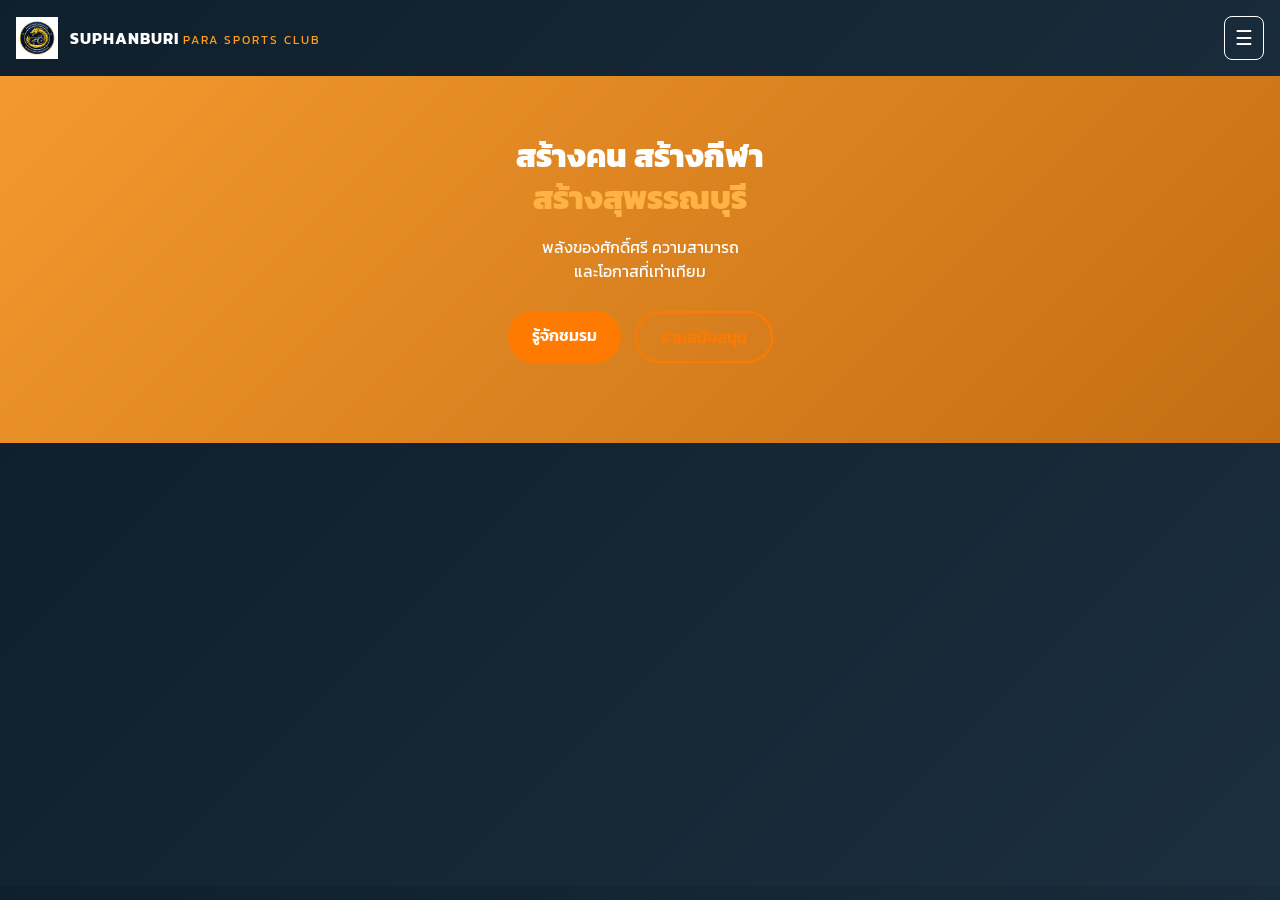
==== index.html @ c1c5157b "Add files via upload" ====
<!DOCTYPE html>
<html lang="th">
<head>
  <meta charset="UTF-8">
  <meta name="viewport" content="width=device-width, initial-scale=1.0">
  <title>SUPHANBURI PARA SPORTS CLUB</title>

  <link rel="stylesheet" href="style.css">
  <link href="https://fonts.googleapis.com/css2?family=Kanit:wght@400;600;800&display=swap" rel="stylesheet">
</head>
<body>

<!-- HEADER -->
<header class="header">
  <div class="brand">
    <img src="logo.png" alt="Logo">
    <div class="brand-text">
      <strong>SUPHANBURI</strong>
      <span>PARA SPORTS CLUB</span>
    </div>
  </div>

  <button class="menu-btn" onclick="toggleMenu()">☰</button>
</header>

<!-- MOBILE MENU -->
<nav id="mobileMenu" class="mobile-menu">
  <a href="index.html">หน้าแรก</a>
  <a href="about.html">เกี่ยวกับชมรม</a>
  <a href="activities.html">กิจกรรม</a>
  <a href="achievements.html">ผลงาน</a>
  <a href="donate.html">ร่วมสนับสนุน</a>
  <a href="contact.html">ติดต่อ</a>
</nav>

<!-- HERO -->
<section class="hero">
  <h1>
    สร้างคน สร้างกีฬา<br>
    <span>สร้างสุพรรณบุรี</span>
  </h1>

  <p>
    พลังของศักดิ์ศรี ความสามารถ<br>
    และโอกาสที่เท่าเทียม
  </p>

  <div class="hero-buttons">
    <a href="about.html" class="btn primary">รู้จักชมรม</a>
    <a href="donate.html" class="btn outline">ร่วมสนับสนุน</a>
  </div>
</section>

<script src="main.js"></script>
</body>
</html>
---- style.css ----
* {
  box-sizing: border-box;
  margin: 0;
  padding: 0;
  font-family: 'Kanit', sans-serif;
}

body {
  background: linear-gradient(135deg, #0f1f2b, #1c2f3f);
  color: #fff;
}

/* HEADER */
.header {
  display: flex;
  justify-content: space-between;
  align-items: center;
  padding: 16px;
}

.brand {
  display: flex;
  align-items: center;
  gap: 12px;
}

.brand img {
  width: 42px;
  height: auto;
}

.brand-text strong {
  font-size: 16px;
  letter-spacing: 1px;
}

.brand-text span {
  font-size: 12px;
  color: #ff9f1a;
  letter-spacing: 2px;
}

.menu-btn {
  background: none;
  border: 1px solid #fff;
  color: #fff;
  font-size: 20px;
  padding: 6px 10px;
  border-radius: 8px;
}

/* MOBILE MENU */
.mobile-menu {
  display: none;
  flex-direction: column;
  text-align: center;
  background: #0f1f2b;
}

.mobile-menu a {
  padding: 14px;
  color: #fff;
  text-decoration: none;
  border-top: 1px solid rgba(255,255,255,0.1);
}

/* HERO */
.hero {
  padding: 60px 20px 80px;
  background: linear-gradient(135deg, #f2992e, #c56d13);
  text-align: center;
}

.hero h1 {
  font-size: 32px;
  font-weight: 800;
  line-height: 1.3;
}

.hero h1 span {
  color: #ffb347;
}

.hero p {
  margin-top: 16px;
  font-size: 16px;
}

.hero-buttons {
  margin-top: 28px;
  display: flex;
  gap: 14px;
  justify-content: center;
  flex-wrap: wrap;
}

.btn {
  padding: 12px 24px;
  border-radius: 30px;
  text-decoration: none;
  font-weight: 600;
}

.primary {
  background: #ff7a00;
  color: #fff;
}

.outline {
  border: 2px solid #ff7a00;
  color: #ff7a00;
  background: transparent;
}
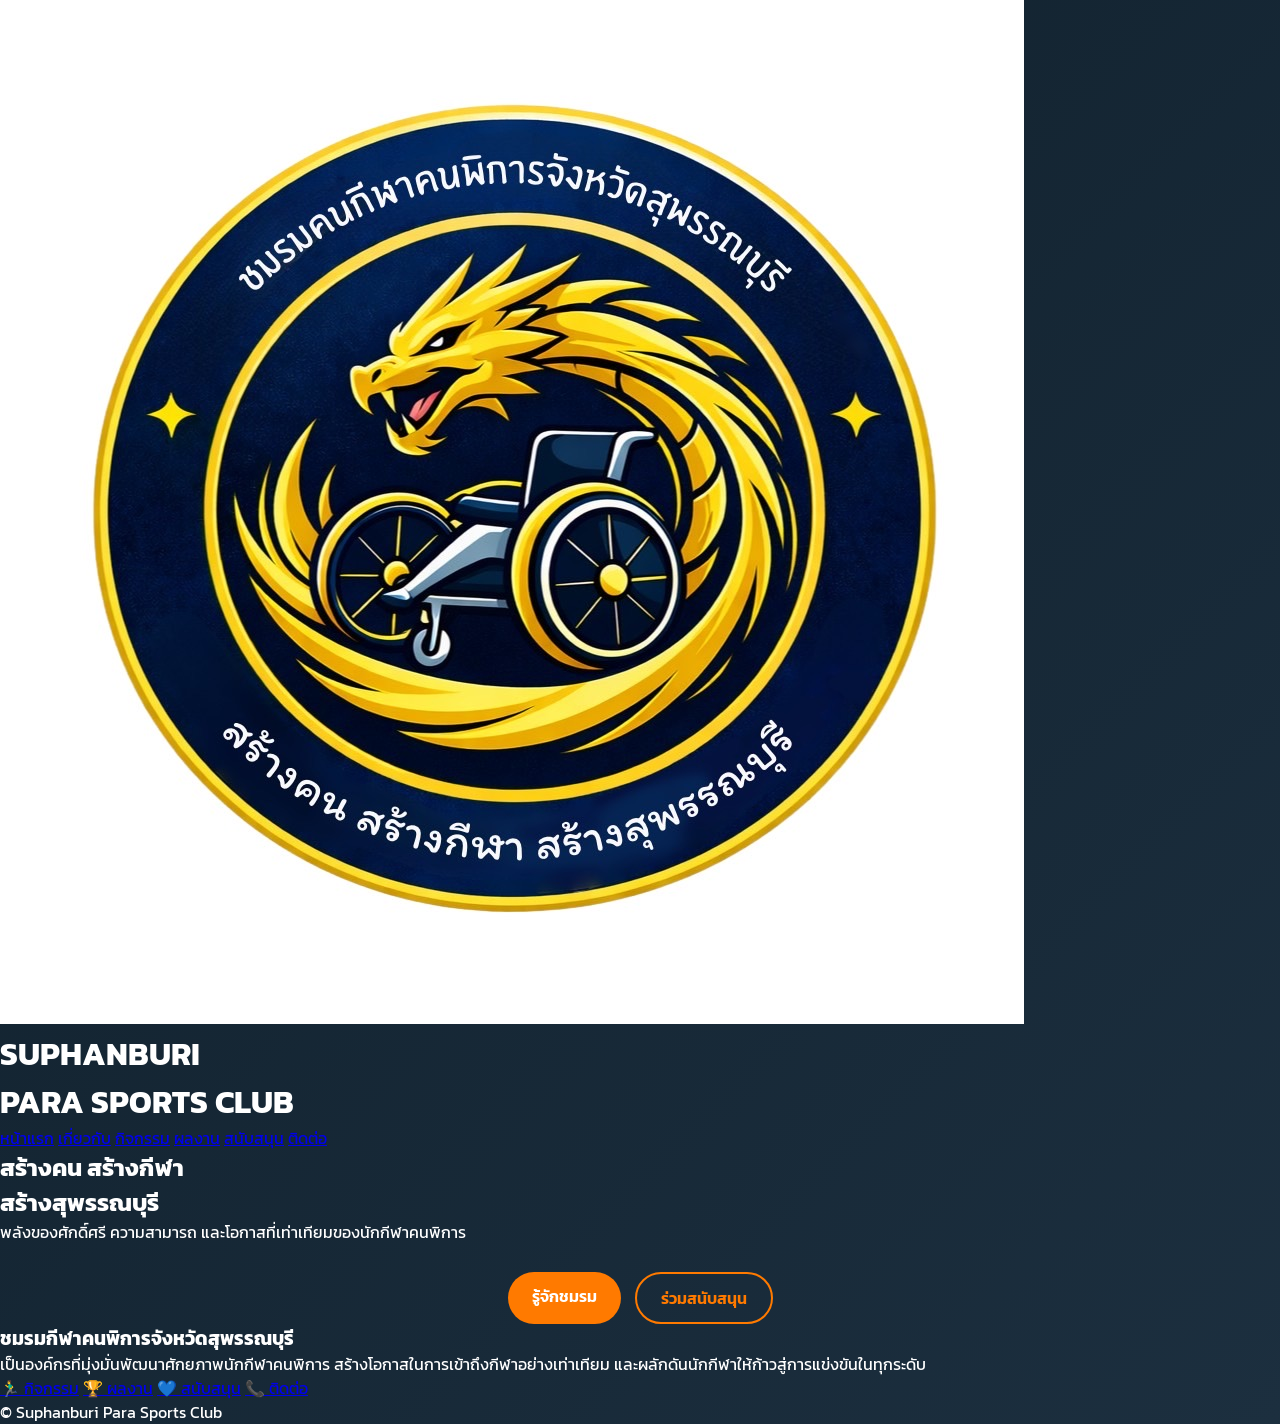
==== commit e22870a5: "Refactor index.html for mobile layout and accessibility Updated the HTML structure for mobile respon" ====
--- a/index.html
+++ b/index.html
@@ -1,56 +1,74 @@
 <!DOCTYPE html>
 <html lang="th">
 <head>
-  <meta charset="UTF-8">
-  <meta name="viewport" content="width=device-width, initial-scale=1.0">
-  <title>SUPHANBURI PARA SPORTS CLUB</title>
+  <meta charset="UTF-8" />
+  <meta name="viewport" content="width=device-width, initial-scale=1.0" />
+  <title>Suphanburi Para Sports Club</title>
 
   <link rel="stylesheet" href="style.css">
-  <link href="https://fonts.googleapis.com/css2?family=Kanit:wght@400;600;800&display=swap" rel="stylesheet">
+  <link href="https://fonts.googleapis.com/css2?family=Kanit:wght@300;400;600;700;800&display=swap" rel="stylesheet">
 </head>
-<body>
 
-<!-- HEADER -->
-<header class="header">
-  <div class="brand">
-    <img src="logo.png" alt="Logo">
-    <div class="brand-text">
-      <strong>SUPHANBURI</strong>
+<body class="mobile">
+
+  <!-- HEADER -->
+  <header class="mobile-header">
+    <img src="logo.png" alt="Logo" class="logo">
+    <h1>
+      SUPHANBURI<br>
       <span>PARA SPORTS CLUB</span>
+    </h1>
+  </header>
+
+  <!-- NAV -->
+  <nav class="mobile-nav">
+    <a href="index.html" class="active">หน้าแรก</a>
+    <a href="about.html">เกี่ยวกับ</a>
+    <a href="activities.html">กิจกรรม</a>
+    <a href="achievements.html">ผลงาน</a>
+    <a href="donate.html">สนับสนุน</a>
+    <a href="contact.html">ติดต่อ</a>
+  </nav>
+
+  <!-- HERO -->
+  <section class="mobile-hero">
+    <h2>
+      สร้างคน สร้างกีฬา<br>
+      <span>สร้างสุพรรณบุรี</span>
+    </h2>
+    <p>
+      พลังของศักดิ์ศรี ความสามารถ  
+      และโอกาสที่เท่าเทียมของนักกีฬาคนพิการ
+    </p>
+
+    <div class="hero-buttons">
+      <a href="about.html" class="btn primary">รู้จักชมรม</a>
+      <a href="donate.html" class="btn outline">ร่วมสนับสนุน</a>
     </div>
-  </div>
+  </section>
 
-  <button class="menu-btn" onclick="toggleMenu()">☰</button>
-</header>
+  <!-- INTRO -->
+  <section class="mobile-content">
+    <h3>ชมรมกีฬาคนพิการจังหวัดสุพรรณบุรี</h3>
+    <p>
+      เป็นองค์กรที่มุ่งมั่นพัฒนาศักยภาพนักกีฬาคนพิการ  
+      สร้างโอกาสในการเข้าถึงกีฬาอย่างเท่าเทียม  
+      และผลักดันนักกีฬาให้ก้าวสู่การแข่งขันในทุกระดับ
+    </p>
+  </section>
 
-<!-- MOBILE MENU -->
-<nav id="mobileMenu" class="mobile-menu">
-  <a href="index.html">หน้าแรก</a>
-  <a href="about.html">เกี่ยวกับชมรม</a>
-  <a href="activities.html">กิจกรรม</a>
-  <a href="achievements.html">ผลงาน</a>
-  <a href="donate.html">ร่วมสนับสนุน</a>
-  <a href="contact.html">ติดต่อ</a>
-</nav>
+  <!-- QUICK MENU -->
+  <section class="quick-menu">
+    <a href="activities.html">🏃‍♂️ กิจกรรม</a>
+    <a href="achievements.html">🏆 ผลงาน</a>
+    <a href="donate.html">💙 สนับสนุน</a>
+    <a href="contact.html">📞 ติดต่อ</a>
+  </section>
 
-<!-- HERO -->
-<section class="hero">
-  <h1>
-    สร้างคน สร้างกีฬา<br>
-    <span>สร้างสุพรรณบุรี</span>
-  </h1>
+  <!-- FOOTER -->
+  <footer class="mobile-footer">
+    <p>© Suphanburi Para Sports Club</p>
+  </footer>
 
-  <p>
-    พลังของศักดิ์ศรี ความสามารถ<br>
-    และโอกาสที่เท่าเทียม
-  </p>
-
-  <div class="hero-buttons">
-    <a href="about.html" class="btn primary">รู้จักชมรม</a>
-    <a href="donate.html" class="btn outline">ร่วมสนับสนุน</a>
-  </div>
-</section>
-
-<script src="main.js"></script>
 </body>
-</html>+</html>
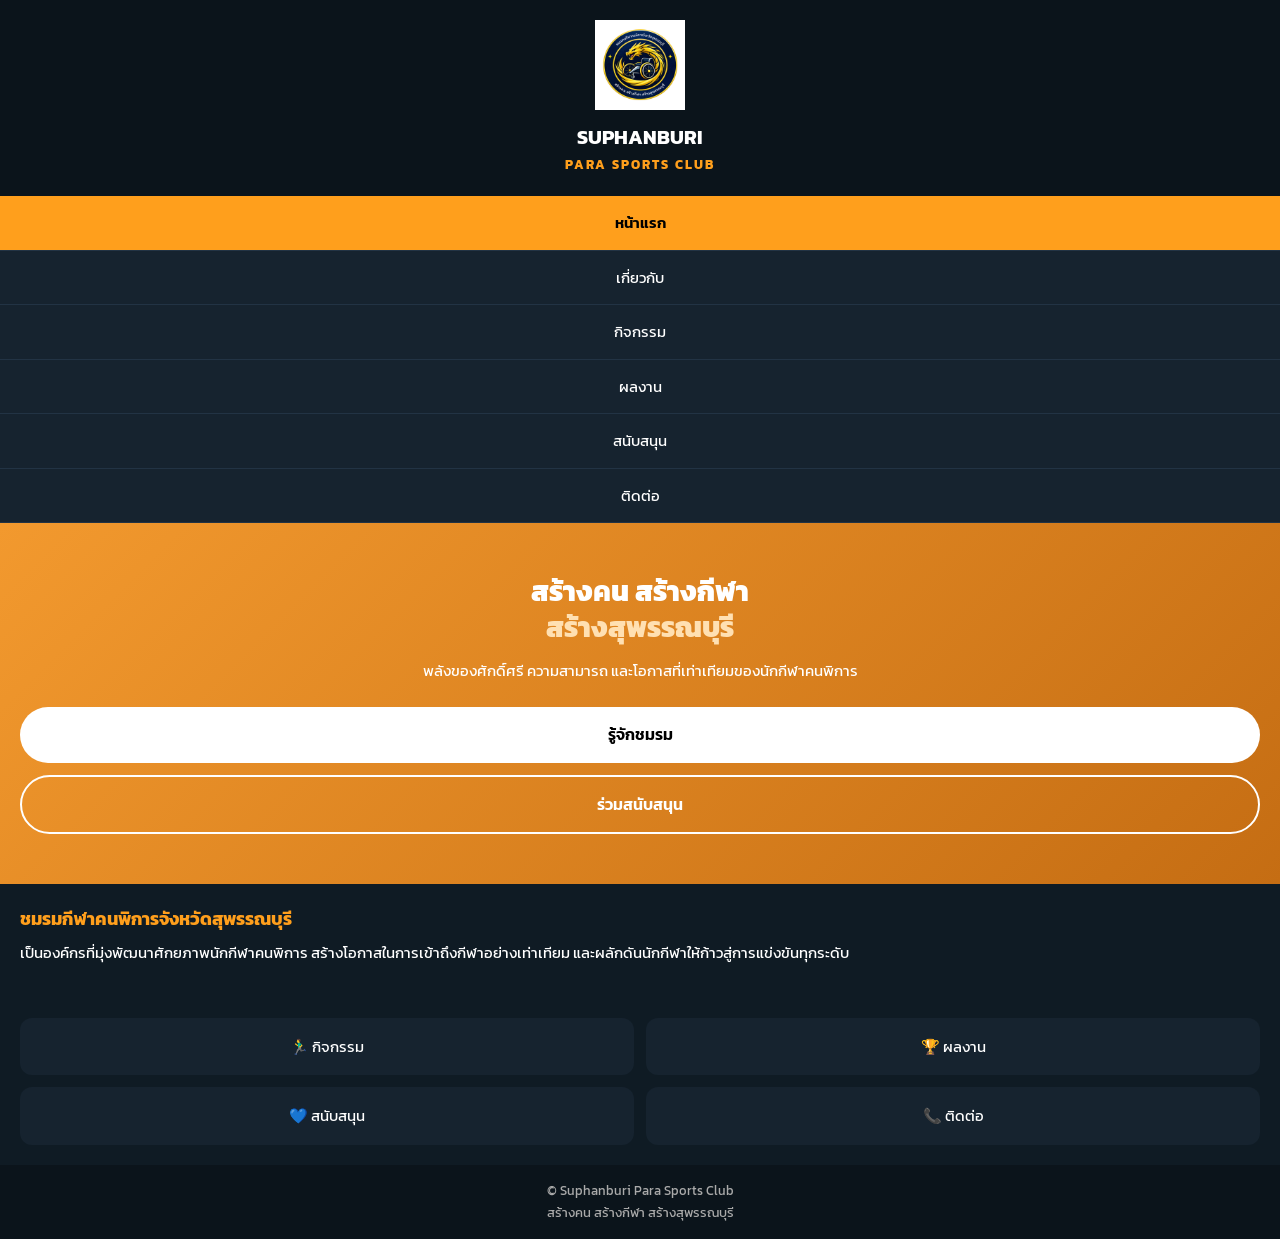
==== commit 25262b8b: "Update HTML structure and content for clarity" ====
--- a/index.html
+++ b/index.html
@@ -1,11 +1,14 @@
 <!DOCTYPE html>
 <html lang="th">
 <head>
-  <meta charset="UTF-8" />
-  <meta name="viewport" content="width=device-width, initial-scale=1.0" />
+  <meta charset="UTF-8">
+  <meta name="viewport" content="width=device-width, initial-scale=1.0">
   <title>Suphanburi Para Sports Club</title>
 
+  <!-- CSS -->
   <link rel="stylesheet" href="style.css">
+
+  <!-- Google Font -->
   <link href="https://fonts.googleapis.com/css2?family=Kanit:wght@300;400;600;700;800&display=swap" rel="stylesheet">
 </head>
 
@@ -13,7 +16,7 @@
 
   <!-- HEADER -->
   <header class="mobile-header">
-    <img src="logo.png" alt="Logo" class="logo">
+    <img src="logo.png" alt="Suphanburi Para Sports Club" class="logo">
     <h1>
       SUPHANBURI<br>
       <span>PARA SPORTS CLUB</span>
@@ -36,6 +39,7 @@
       สร้างคน สร้างกีฬา<br>
       <span>สร้างสุพรรณบุรี</span>
     </h2>
+
     <p>
       พลังของศักดิ์ศรี ความสามารถ  
       และโอกาสที่เท่าเทียมของนักกีฬาคนพิการ
@@ -47,17 +51,17 @@
     </div>
   </section>
 
-  <!-- INTRO -->
+  <!-- ABOUT SHORT -->
   <section class="mobile-content">
     <h3>ชมรมกีฬาคนพิการจังหวัดสุพรรณบุรี</h3>
     <p>
-      เป็นองค์กรที่มุ่งมั่นพัฒนาศักยภาพนักกีฬาคนพิการ  
+      เป็นองค์กรที่มุ่งพัฒนาศักยภาพนักกีฬาคนพิการ  
       สร้างโอกาสในการเข้าถึงกีฬาอย่างเท่าเทียม  
-      และผลักดันนักกีฬาให้ก้าวสู่การแข่งขันในทุกระดับ
+      และผลักดันนักกีฬาให้ก้าวสู่การแข่งขันทุกระดับ
     </p>
   </section>
 
-  <!-- QUICK MENU -->
+  <!-- QUICK ACCESS -->
   <section class="quick-menu">
     <a href="activities.html">🏃‍♂️ กิจกรรม</a>
     <a href="achievements.html">🏆 ผลงาน</a>
@@ -67,8 +71,13 @@
 
   <!-- FOOTER -->
   <footer class="mobile-footer">
-    <p>© Suphanburi Para Sports Club</p>
+    <p>
+      © Suphanburi Para Sports Club<br>
+      สร้างคน สร้างกีฬา สร้างสุพรรณบุรี
+    </p>
   </footer>
 
+  <!-- JS -->
+  <script src="main.js"></script>
 </body>
 </html>
--- a/style.css
+++ b/style.css
@@ -1,113 +1,271 @@
+/* ===== RESET & BASE ===== */
 * {
   box-sizing: border-box;
   margin: 0;
   padding: 0;
+}
+
+body.mobile {
   font-family: 'Kanit', sans-serif;
-}
-
-body {
-  background: linear-gradient(135deg, #0f1f2b, #1c2f3f);
-  color: #fff;
-}
-
-/* HEADER */
-.header {
+  background: #0f1b24;
+  color: #ffffff;
+  line-height: 1.7;
+}
+
+a {
+  text-decoration: none;
+  color: inherit;
+}
+
+img {
+  max-width: 100%;
+  height: auto;
+  display: block;
+}
+
+/* ===== HEADER ===== */
+.mobile-header {
+  text-align: center;
+  padding: 20px 16px;
+  background: #0b141b;
+}
+
+.mobile-header .logo {
+  width: 90px;
+  margin: 0 auto 10px;
+}
+
+.mobile-header h1 {
+  font-size: 20px;
+  font-weight: 700;
+}
+
+.mobile-header span {
+  display: block;
+  font-size: 13px;
+  letter-spacing: 2px;
+  color: #ff9f1c;
+}
+
+/* ===== NAV ===== */
+.mobile-nav {
   display: flex;
-  justify-content: space-between;
-  align-items: center;
-  padding: 16px;
-}
-
-.brand {
-  display: flex;
-  align-items: center;
-  gap: 12px;
-}
-
-.brand img {
-  width: 42px;
-  height: auto;
-}
-
-.brand-text strong {
-  font-size: 16px;
-  letter-spacing: 1px;
-}
-
-.brand-text span {
-  font-size: 12px;
-  color: #ff9f1a;
-  letter-spacing: 2px;
-}
-
-.menu-btn {
-  background: none;
-  border: 1px solid #fff;
-  color: #fff;
-  font-size: 20px;
-  padding: 6px 10px;
-  border-radius: 8px;
-}
-
-/* MOBILE MENU */
-.mobile-menu {
-  display: none;
   flex-direction: column;
-  text-align: center;
-  background: #0f1f2b;
-}
-
-.mobile-menu a {
-  padding: 14px;
-  color: #fff;
-  text-decoration: none;
-  border-top: 1px solid rgba(255,255,255,0.1);
-}
-
-/* HERO */
-.hero {
-  padding: 60px 20px 80px;
+  background: #16232f;
+}
+
+.mobile-nav a {
+  padding: 14px;
+  text-align: center;
+  border-bottom: 1px solid #223344;
+  font-size: 15px;
+}
+
+.mobile-nav a.active {
+  background: #ff9f1c;
+  color: #000;
+  font-weight: 600;
+}
+
+/* ===== CONTENT ===== */
+.mobile-content {
+  padding: 20px;
+}
+
+.mobile-content h2 {
+  font-size: 22px;
+  color: #ff9f1c;
+  margin-bottom: 10px;
+}
+
+.mobile-content h3 {
+  font-size: 18px;
+  color: #ff9f1c;
+  margin-bottom: 6px;
+}
+
+.mobile-content p {
+  font-size: 15px;
+  margin-bottom: 12px;
+}
+
+.mobile-content ul {
+  padding-left: 20px;
+}
+
+.mobile-content li {
+  font-size: 15px;
+  margin-bottom: 6px;
+}
+
+/* ===== HIGHLIGHT TEXT ===== */
+.highlight {
+  font-size: 17px;
+  font-weight: 600;
+  margin-bottom: 10px;
+}
+
+/* ===== HERO (INDEX) ===== */
+.mobile-hero {
   background: linear-gradient(135deg, #f2992e, #c56d13);
-  text-align: center;
-}
-
-.hero h1 {
-  font-size: 32px;
+  padding: 50px 20px;
+  text-align: center;
+}
+
+.mobile-hero h2 {
+  font-size: 28px;
   font-weight: 800;
   line-height: 1.3;
 }
 
-.hero h1 span {
-  color: #ffb347;
-}
-
-.hero p {
-  margin-top: 16px;
+.mobile-hero h2 span {
+  color: #ffe0b2;
+}
+
+.mobile-hero p {
+  margin-top: 12px;
+  font-size: 15px;
+}
+
+/* ===== BUTTONS ===== */
+.hero-buttons,
+.buttons {
+  margin-top: 24px;
+  display: flex;
+  flex-direction: column;
+  gap: 12px;
+}
+
+.btn {
+  padding: 14px;
+  border-radius: 30px;
+  font-weight: 600;
+  text-align: center;
   font-size: 16px;
 }
 
-.hero-buttons {
-  margin-top: 28px;
-  display: flex;
-  gap: 14px;
-  justify-content: center;
-  flex-wrap: wrap;
-}
-
-.btn {
-  padding: 12px 24px;
+.primary {
+  background: #ffffff;
+  color: #000;
+}
+
+.outline {
+  border: 2px solid #ffffff;
+  color: #ffffff;
+}
+
+/* ===== QUICK MENU ===== */
+.quick-menu {
+  display: grid;
+  grid-template-columns: repeat(2, 1fr);
+  gap: 12px;
+  padding: 20px;
+}
+
+.quick-menu a {
+  background: #16232f;
+  padding: 16px;
+  text-align: center;
+  border-radius: 12px;
+  font-size: 15px;
+}
+
+/* ===== CARD STYLE (กิจกรรม / ผลงาน / ติดต่อ / บริจาค) ===== */
+.activity-card,
+.achievement-card,
+.contact-card,
+.donate-card {
+  background: #16232f;
+  padding: 16px;
+  margin-bottom: 16px;
+  border-radius: 12px;
+}
+
+.activity-card {
+  border-left: 4px solid #00c2ff;
+}
+
+.achievement-card {
+  border-left: 4px solid #ff9f1c;
+}
+
+.contact-card h3,
+.activity-card h3,
+.achievement-card h3,
+.donate-card h3 {
+  font-size: 17px;
+  margin-bottom: 6px;
+}
+
+.activity-card h3 {
+  color: #00c2ff;
+}
+
+.achievement-card h3,
+.donate-card h3 {
+  color: #ff9f1c;
+}
+
+/* ===== CONTACT BUTTON ===== */
+.contact-btn {
+  display: block;
+  margin-top: 10px;
+  padding: 14px;
   border-radius: 30px;
-  text-decoration: none;
-  font-weight: 600;
-}
-
-.primary {
-  background: #ff7a00;
+  text-align: center;
+  font-weight: 600;
+  font-size: 16px;
+}
+
+.contact-btn.phone {
+  background: #00c853;
   color: #fff;
 }
 
-.outline {
-  border: 2px solid #ff7a00;
-  color: #ff7a00;
-  background: transparent;
-}+.contact-btn.facebook {
+  background: #1877f2;
+  color: #fff;
+}
+
+/* ===== DONATE ===== */
+.qr {
+  width: 220px;
+  margin: 15px auto;
+  border-radius: 10px;
+}
+
+.donate-form input,
+.donate-form textarea {
+  width: 100%;
+  padding: 12px;
+  margin-bottom: 10px;
+  border-radius: 8px;
+  border: none;
+  font-family: 'Kanit', sans-serif;
+}
+
+.donate-form button {
+  width: 100%;
+  padding: 14px;
+  background: #ff9f1c;
+  color: #000;
+  font-weight: 600;
+  border: none;
+  border-radius: 30px;
+  font-size: 16px;
+}
+
+.thanks {
+  margin-top: 12px;
+  font-size: 14px;
+  text-align: center;
+}
+
+/* ===== FOOTER ===== */
+.mobile-footer {
+  text-align: center;
+  padding: 15px;
+  font-size: 13px;
+  background: #0b141b;
+  color: #aaa;
+}
